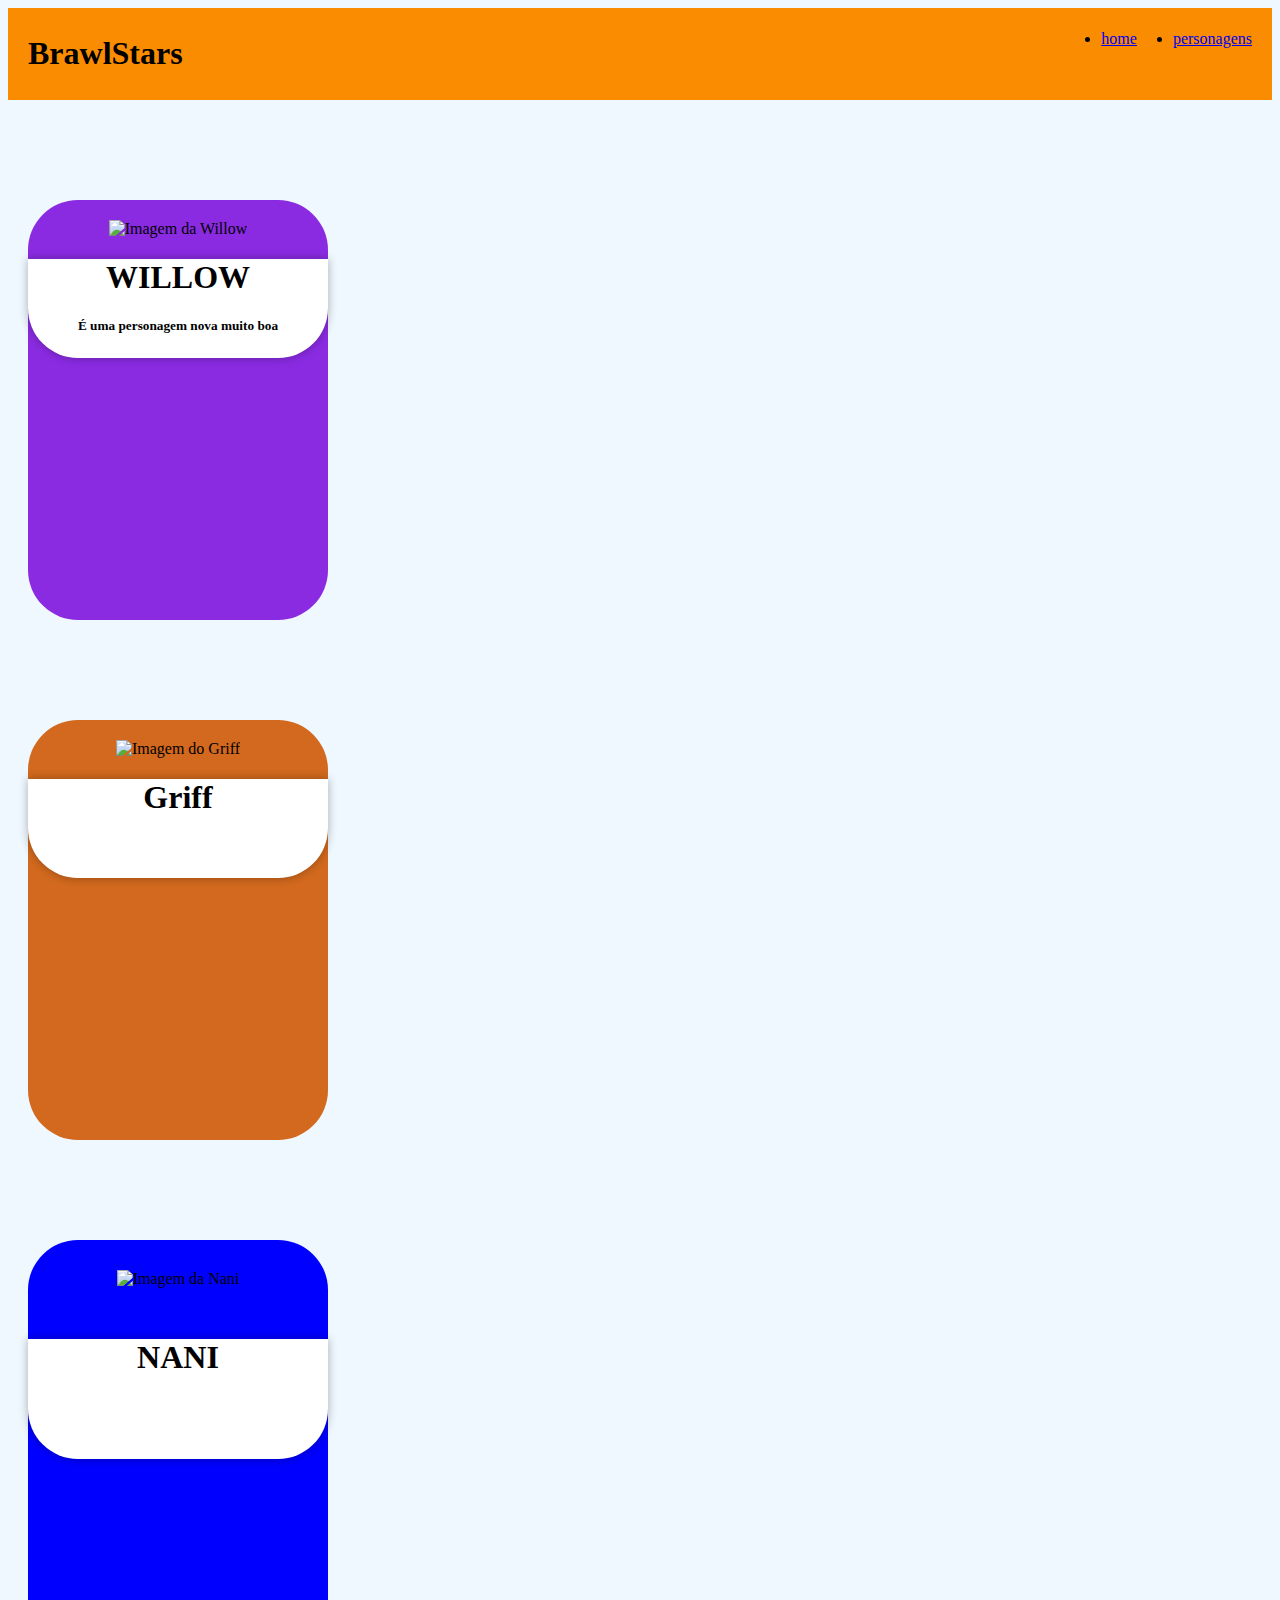
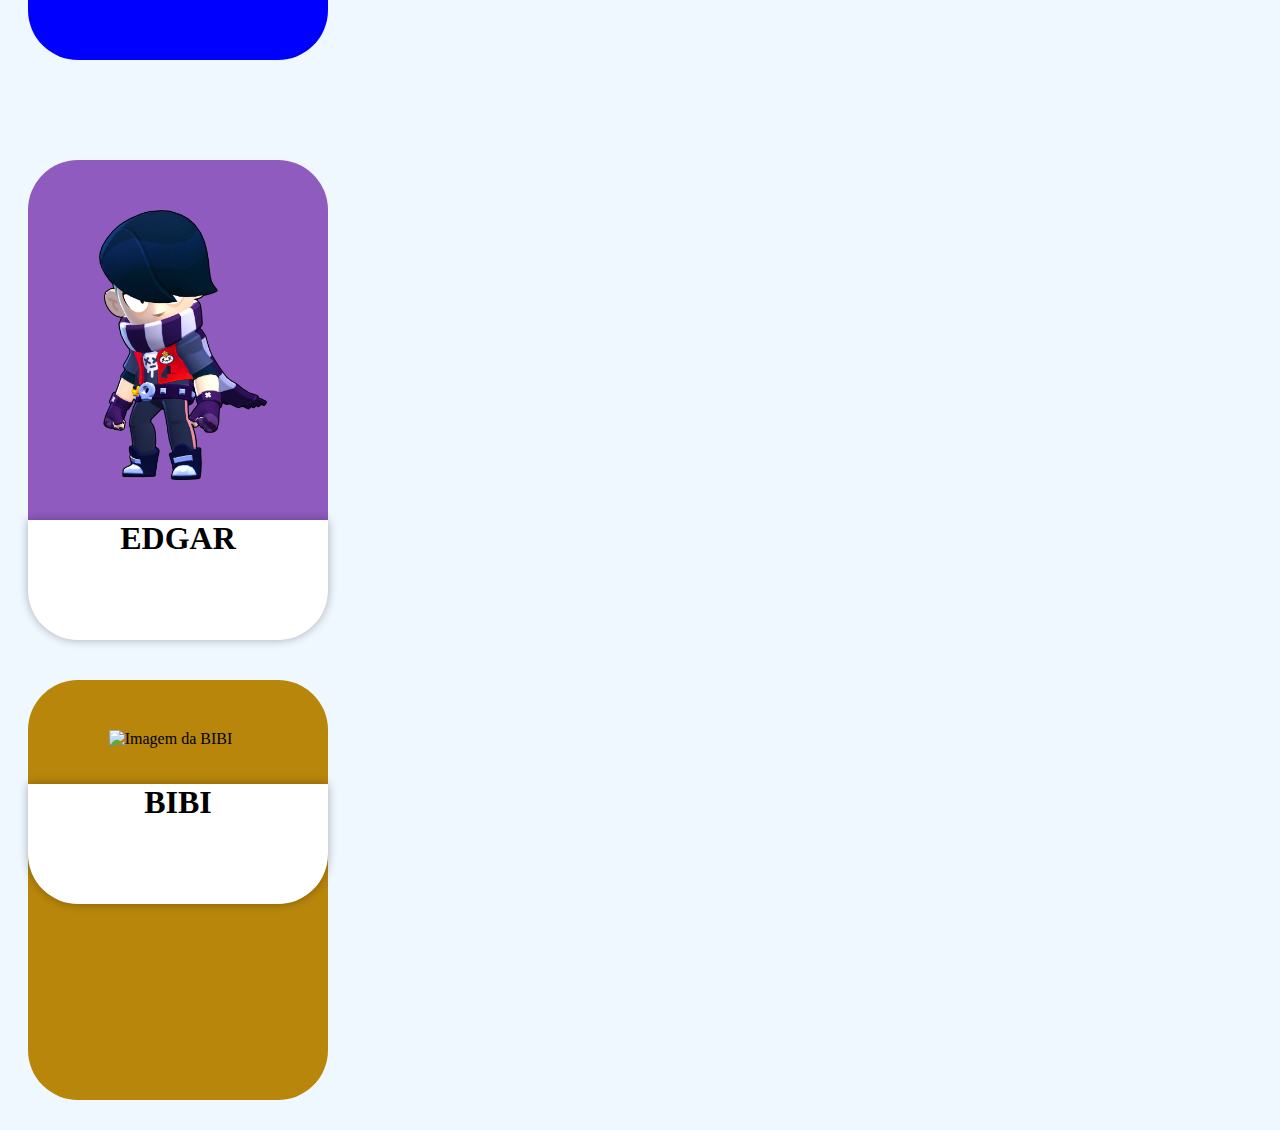
==== personagens.html @ eedab05a "Create personagens.html" ====
<!DOCTYPE html>
<html lang="en">
<head>
    <meta charset="UTF-8">
    <meta name="viewport" content="width=device-width, initial-scale=1.0">
    <title>Document</title>
    <link rel="stylesheet" href="style.css">
</head>
<body>
    <header>
        <h1>BrawlStars</h1>
        <nav>
            <ul>
                <li>
                    <a href="index.html">
                        home
                    </a>
                </li>
                <li>
                    <a href="personagens.html">  
                     personagens   
                    </a>
                </li>
            </ul>
        </nav>
    </header>
    
    <section>
        <!-- Cartao da WILLOW -->
        <article>

            <div class="classe-cartao" id="WILLOW">

                <img src="./assets/imagens/Willow_Skin-Default.webp" alt="Imagem da Willow" height="300px">

                <div class="texto">
                    <h1> WILLOW</h1>
                    <h5>
                        É uma personagem nova muito boa
                    </h5>
                </div>
            </div>

        </article>
        <!-- fim do cartao da Willow -->




        <!-- Cartão do Griff inicio -->
        <article>

            <div class="classe-cartao" id="Griff">
                <img src="./assets/imagens/Griff_Skin-Default.webp" alt="Imagem do Griff" height="300px">
                <div class="texto">
                    <h1>Griff</h1>
                    <h5></h5>
                </div>
            </div>
        </article>

        <!-- cartao do Griff fim -->

        <!-- Cartão do NANI inicio -->
        <article>

            <div class="classe-cartao" id="NANI">

                <img src="./assets/imagens/nani-brawl-stars-skin-retro.png" alt="Imagem da Nani" height="215px"
                    style="margin: 10px 0 30px 0 ;">
                <div
                    style="background-color: #ffffff;height: 120px;border-radius:0 0 50px 50px;box-shadow:0 0 10px #00000050;">

                    <h1>NANI</h1>

                </div>
            </div>
        </article>
        <!-- cartao do NANI fim -->

        <!-- Ínicio do cartao da Edgar  -->
        <article>

            <div class="classe-cartao" style="background-color: rgb(143, 91, 191);">

                <img src="./assets/imagens/Edgar_Skin-Default.webp" alt="Imagem da Edgar" height="270px"
                    style="margin:30px 15px 15px 25px ;">

                <div
                    style="background-color: #ffffff;height:120px;border-radius:0 0 50px 50px;box-shadow:0 0 10px #00000050; ">

                    <h1>EDGAR</h1>
                </div>
            </div>
        </article>
        <!-- fim do cartao da Edgar -->

        <!-- inicio do cartao BIBI -->
        <article>

            <div class="classe-cartao"
                style="background-color: darkgoldenrod;height:400px;width:300px;text-align: center;border-radius:50px;margin:100px 0px 30px 20px;">

                <img src="./assets/imagens/Bibi_Skin-Default.webp" alt="Imagem da BIBI" height="270px"
                    style="margin:30px 15px 15px 0px;">

                <div
                    style="background-color:#ffffff;height:120px;border-radius:0 0 50px 50px;box-shadow:0 0 10px #00000050;">

                    <h1>BIBI</h1>
                </div>
        </article>
        <!-- fim do cartao da BIBI  -->
</section>

</body>
</html>
---- style.css ----
body {
        background-color: aliceblue;
    }

    header {
        background: #f98c00;
        padding:6px 20px;
        display: flex;
        justify-content: space-between;
    }

    nav ul {display: flex;
    gap: 36px;
}

    section {
        display:blocks;
        grid-template-columns: auto auto auto;
    }

    .classe-cartao {
        background-color: gray;
        height: 400px;
        width: 300px;
        text-align: center;
        border-radius: 50px;
        margin: 100px 0px 0px 20px;
        padding: 20px 0px 0px 0px;
    }

    .texto {
        background-color: white;
        height: 99px;
        border-radius: 0px 0px 50px 50px;
        box-shadow: 0 0 10px #00000050;
        background-color: white;
        height: 99px;
        border-radius: 0px 0px 50px 50px;
        box-shadow: 0 0 10px #00000050;
    }

    #WILLOW {
        background-color: blueviolet;
    }

    #Griff {
        background-color: chocolate;
    }

    #NANI {
        background-color: blue;
    }

    #EDGAR{
        background-color: rgb(143, 91, 191);
    }
    #BIBI{
        background-color:darkgoldenrod ;
    }

/* telemóvel */
@media screen and (max-width: 1024px) {
    body {
        background-color: rgba(255, 89, 0, 0.901);
    }

    .texto {
        background-color: white;
        height: 99px;
        border-radius: 0px 0px 50px 50px;
        box-shadow: 0 0 10px #00000050;
        background-color: white;
        height: 99px;
        border-radius: 0px 0px 50px 50px;
        box-shadow: 0 0 10px #00000050;
    }

}
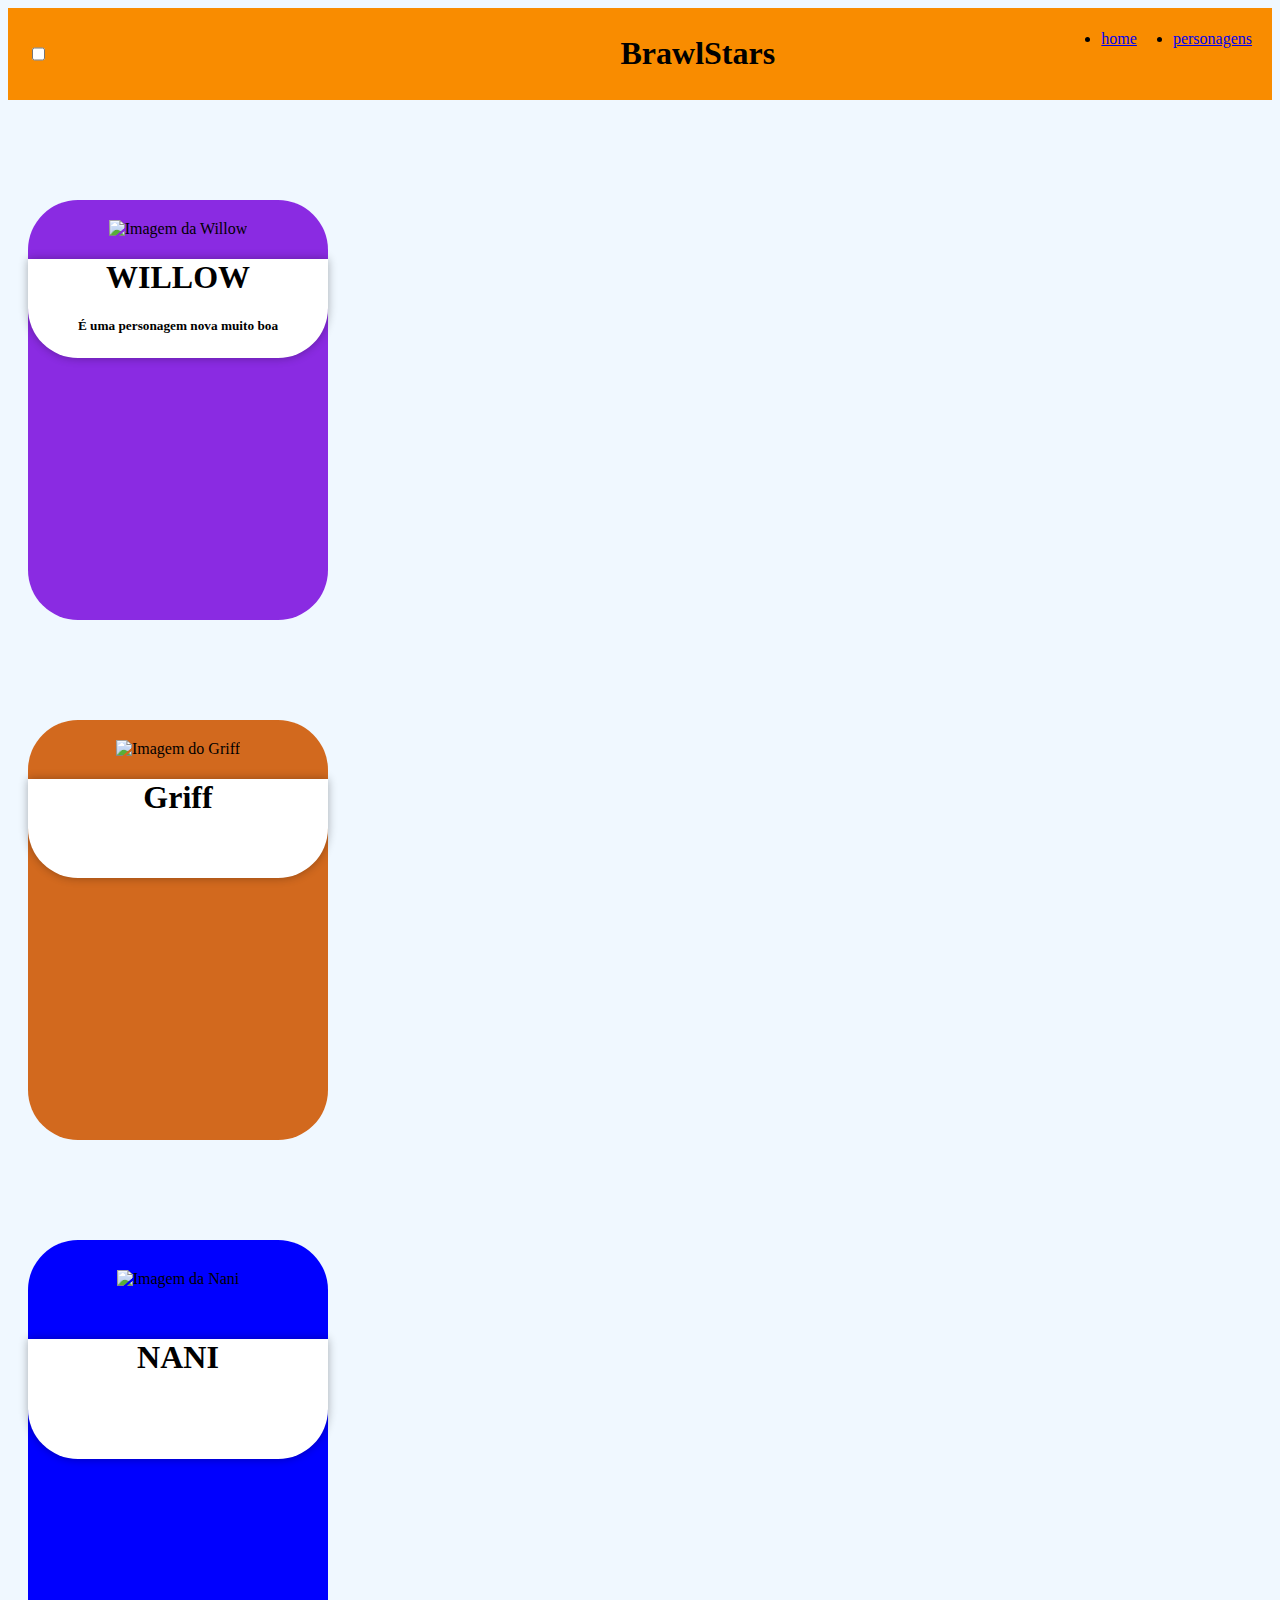
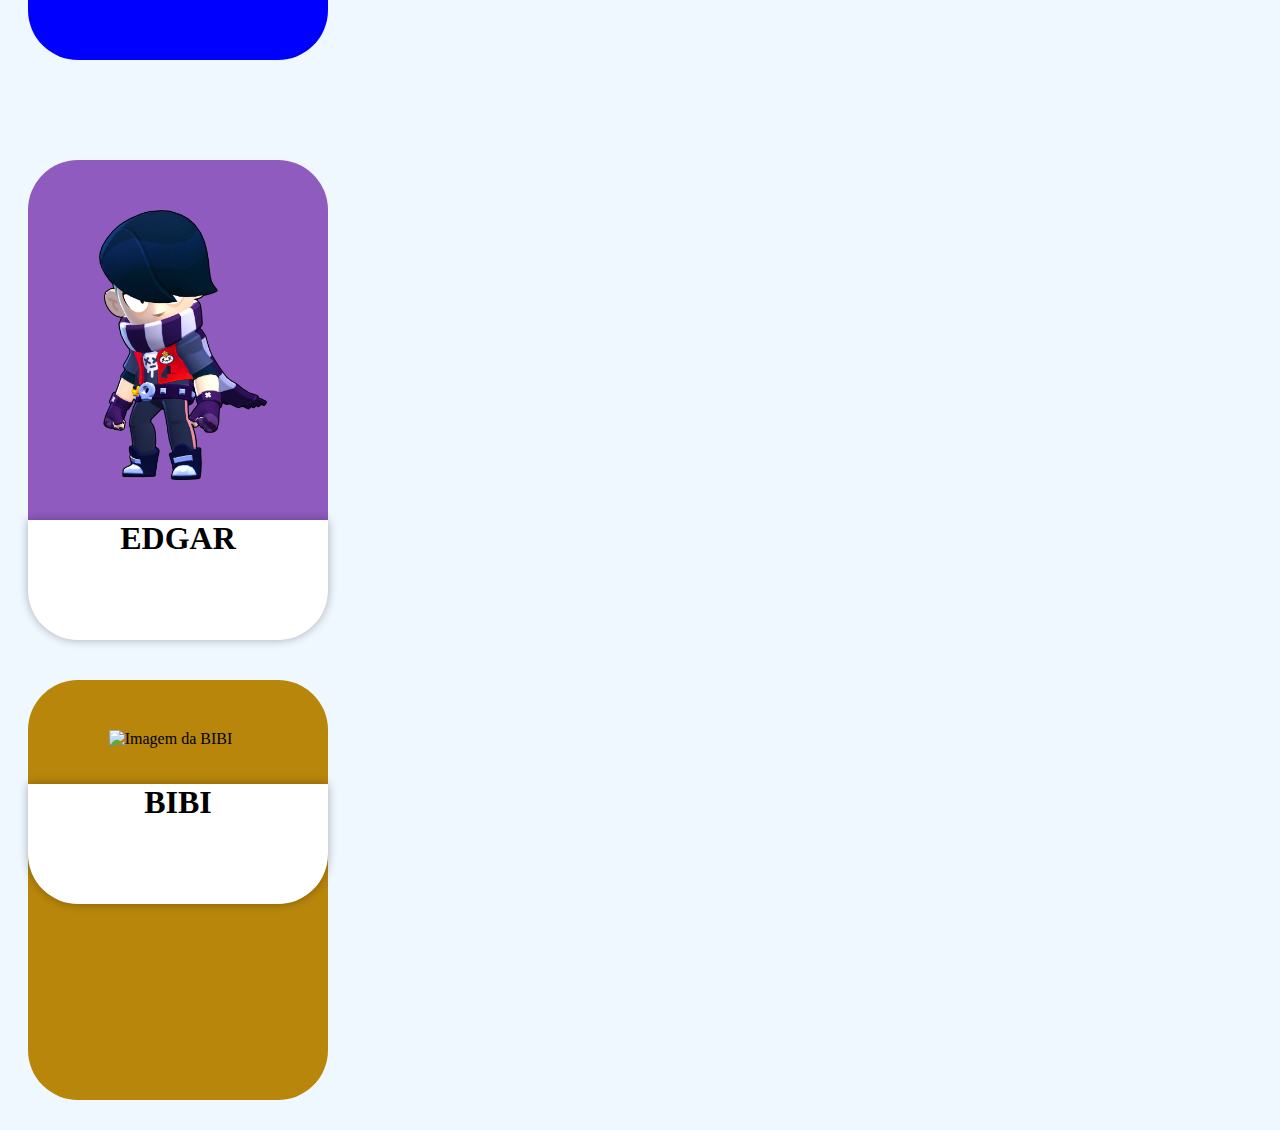
==== commit e513c982: "Update personagens.html" ====
--- a/personagens.html
+++ b/personagens.html
@@ -1,30 +1,40 @@
 <!DOCTYPE html>
 <html lang="en">
+
 <head>
     <meta charset="UTF-8">
     <meta name="viewport" content="width=device-width, initial-scale=1.0">
     <title>Document</title>
     <link rel="stylesheet" href="style.css">
 </head>
+
 <body>
     <header>
+        <input id="menu-hamburguer" type="checkbox" />
+        <label for="menu-hamburguer">
+            <div class="menu">
+                <span class="hamburguer"></span>
+            </div>
+        </label>
         <h1>BrawlStars</h1>
         <nav>
-            <ul>
+
+
+            <ul class="menu-hamburguer-elements show">
                 <li>
                     <a href="index.html">
                         home
                     </a>
                 </li>
                 <li>
-                    <a href="personagens.html">  
-                     personagens   
+                    <a href="personagens.html">
+                        personagens
                     </a>
                 </li>
             </ul>
         </nav>
     </header>
-    
+
     <section>
         <!-- Cartao da WILLOW -->
         <article>
@@ -111,711 +121,8 @@
                 </div>
         </article>
         <!-- fim do cartao da BIBI  -->
-</section>
+    </section>
 
 </body>
+
 </html>
-
-
-
-
-
-
-
-
-
-
-
-
-
-
-
-
-
-
-
-
-
-
-
-
-
-
-
-
-
-
-
-
-
-
-
-
-
-
-
-
-
-
-
-
-
-
-
-
-
-
-
-
-
-
-
-
-
-
-
-
-
-
-
-
-
-
-
-
-
-
-
-
-
-
-
-
-
-
-
-
-
-
-
-
-
-
-
-
-
-
-
-
-
-
-
-
-
-
-
-
-
-
-
-
-
-
-
-
-
-
-
-
-
-
-
-
-
-
-
-
-
-
-
-
-
-
-
-
-
-
-
-
-
-
-
-
-
-
-
-
-
-
-
-
-
-
-
-
-
-
-
-
-
-
-
-
-
-
-
-
-
-
-
-
-
-
-
-
-
-
-
-
-
-
-
-
-
-
-
-
-
-
-
-
-
-
-
-
-
-
-
-
-
-
-
-
-
-
-
-
-
-
-
-
-
-
-
-
-
-
-
-
-
-
-
-
-
-
-
-
-
-
-
-
-
-
-
-
-
-
-
-
-
-
-
-
-
-
-
-
-
-
-
-
-
-
-
-
-
-
-
-
-
-
-
-
-
-
-
-
-
-
-
-
-
-
-
-
-
-
-
-
-
-
-
-
-
-
-
-
-
-
-
-
-
-
-
-
-
-
-
-
-
-
-
-
-
-
-
-
-
-
-
-
-
-
-
-
-
-
-
-
-
-
-
-
-
-
-
-
-
-
-
-
-
-
-
-
-
-
-
-
-
-
-
-
-
-
-
-
-
-
-
-
-
-
-
-
-
-
-
-
-
-
-
-
-
-
-
-
-
-
-
-
-
-
-
-
-
-
-
-
-
-
-
-
-
-
-
-
-
-
-
-
-
-
-
-
-
-
-
-
-
-
-
-
-
-
-
-
-
-
-
-
-
-
-
-
-
-
-
-
-
-
-
-
-
-
-
-
-
-
-
-
-
-
-
-
-
-
-
-
-
-
-
-
-
-
-
-
-
-
-
-
-
-
-
-
-
-
-
-
-
-
-
-
-
-
-
-
-
-
-
-
-
-
-
-
-
-
-
-
-
-
-
-
-
-
-
-
-
-
-
-
-
-
-
-
-
-
-
-
-
-
-
-
-
-
-
-
-
-
-
-
-
-
-
-
-
-
-
-
-
-
-
-
-
-
-
-
-
-
-
-
-
-
-
-
-
-
-
-
-
-
-
-
-
-
-
-
-
-
-
-
-
-
-
-
-
-
-
-
-
-
-
-
-
-
-
-
-
-
-
-
-
-
-
-
-
-
-
-
-
-
-
-
-
-
-
-
-
-
-
-
-
-
-
-
-
-
-
-
-
-
-
-
-
-
-
-
-
-
-
-
-
-
-
-
-
-
-
-
-
-
-
-
-
-
-
-
-
-
-
-
-
-
-
-
-
-
-
-
-
-
-
-
-
-
-
-
-
-
-
-
-
-
-
-
-
-
-
-
-
-
-
-
-
-
-
-
-
-
-
-
-
-
-
-
-
-
-
-
-
-
-
-
-
-
-
-
-
-
-
-
-
-
-
-
-
-
-
-
-
-
-
-
-
-
-
-
-
-
-
-
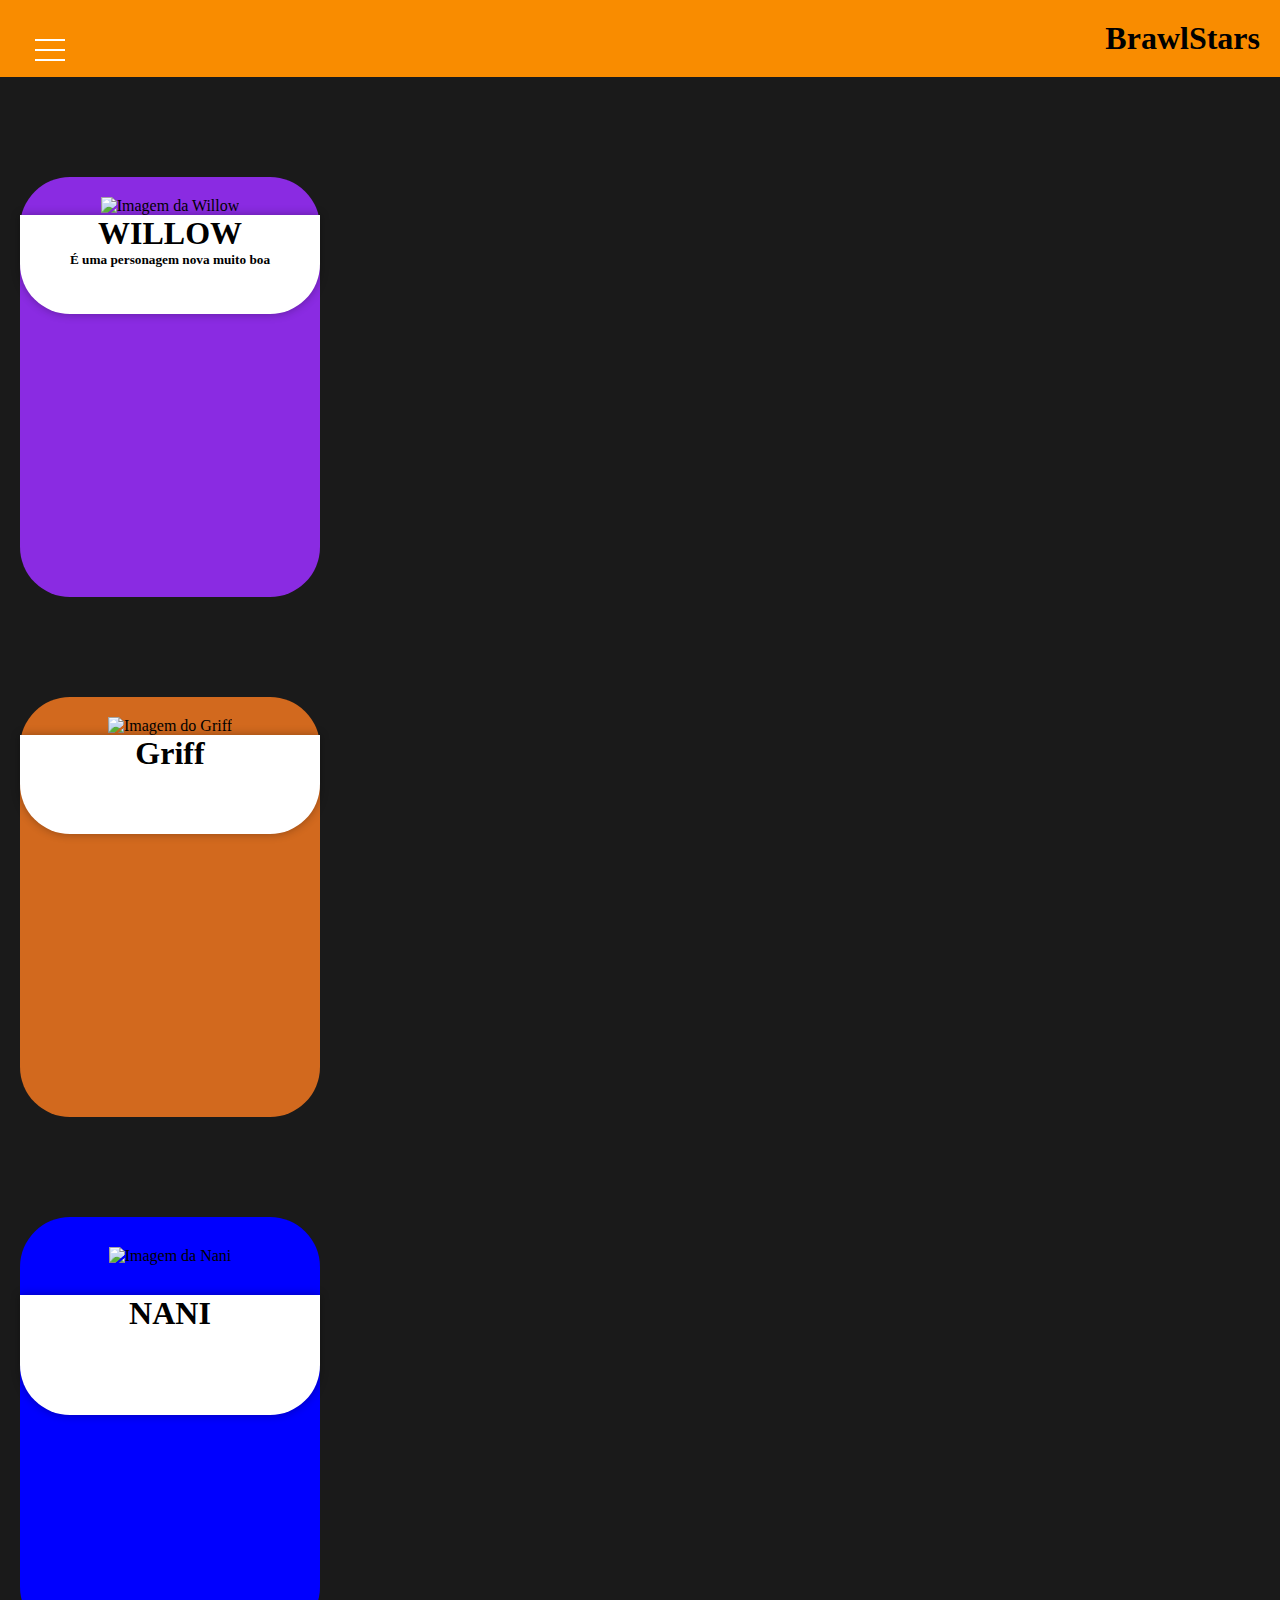
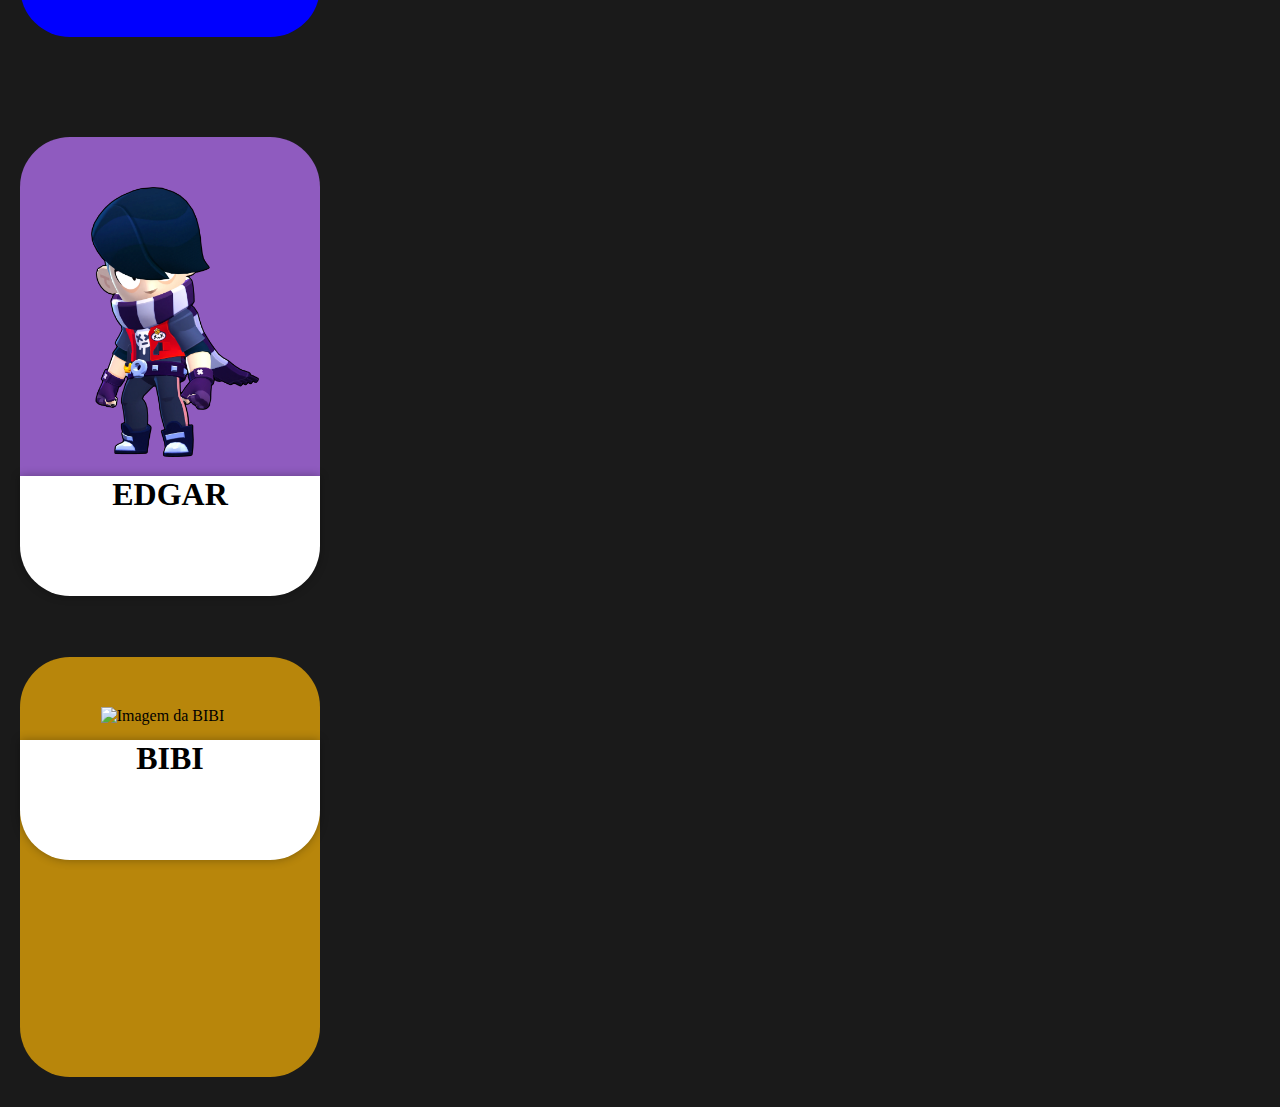
==== commit eba12c33: "Update language to Portuguese in personagens.html" ====
--- a/personagens.html
+++ b/personagens.html
@@ -1,10 +1,10 @@
 <!DOCTYPE html>
-<html lang="en">
+<html lang="pt">
 
 <head>
     <meta charset="UTF-8">
     <meta name="viewport" content="width=device-width, initial-scale=1.0">
-    <title>Document</title>
+    <title>BrawlStars</title>
     <link rel="stylesheet" href="style.css">
 </head>
 
@@ -18,8 +18,6 @@
         </label>
         <h1>BrawlStars</h1>
         <nav>
-
-
             <ul class="menu-hamburguer-elements show">
                 <li>
                     <a href="index.html">
@@ -125,4 +123,4 @@
 
 </body>
 
-</html>
+</html>--- a/style.css
+++ b/style.css
@@ -1,31 +1,199 @@
+* {
+    margin: 0;
+    padding: 0;
+}
+
+body {
+    background-color: #1a1a1a;
+}
+
+header {
+    background: #f98c00;
+    padding: 20px;
+    display: flex;
+    justify-content: space-between;
+}
+
+nav a {
+    color: white;
+    /* text-transform: capitalize; */
+    text-transform: uppercase;
+    /* font-size: 18pt; */
+    font-size: 22pt;
+
+}
+
+nav {
+    position: absolute;
+    left: -400px;
+    top: 0;
+    color: #ffffff;
+    background-color: #000000b3;
+    width: 320px;
+    height: 100%;
+    padding: 100px 16px;
+}
+
+nav ul {
+    display: flex;
+    /* gap: 36px; */
+    flex-direction: column;
+}
+
+
+section {
+    display: blocks;
+    grid-template-columns: auto auto auto;
+}
+
+.classe-cartao {
+    background-color: gray;
+    height: 400px;
+    width: 300px;
+    text-align: center;
+    border-radius: 50px;
+    margin: 100px 0px 0px 20px;
+    padding: 20px 0px 0px 0px;
+}
+
+.texto {
+    background-color: white;
+    height: 99px;
+    border-radius: 0px 0px 50px 50px;
+    box-shadow: 0 0 10px #00000050;
+    background-color: white;
+    height: 99px;
+    border-radius: 0px 0px 50px 50px;
+    box-shadow: 0 0 10px #00000050;
+}
+
+#WILLOW {
+    background-color: blueviolet;
+}
+
+#Griff {
+    background-color: chocolate;
+}
+
+#NANI {
+    background-color: blue;
+}
+
+#EDGAR {
+    background-color: rgb(143, 91, 191);
+}
+
+#BIBI {
+    background-color: darkgoldenrod;
+}
+
+/* codigo do menu hamburguer */
+.menu-hamburger {
+    width: 100%;
+    display: flex;
+    justify-content: center;
+}
+
+.menu-hamburguer-elements {
+    display: flex;
+    width: 80%;
+    height: 10vh;
+    justify-content: space-around;
+    align-items: center;
+}
+
+.menu-hamburguer-elements li {
+    list-style: none;
+    font-size: 1.4rem;
+    margin: 2rem 0;
+    font-size: 1.4rem;
+    list-style: none;
+}
+
+.menu-hamburguer-elements a {
+    color: white;
+    text-decoration: none;
+}
+
+.menu-hamburguer-elements a:hover {
+    color:  #f98c00;
+}
+
+
+/* BOTÃO MENU HAMBURGUER */
+
+
+.hamburguer {
+    position: relative;
+    display: block;
+    background: #fff;
+    width: 30px;
+    height: 2px;
+    top: 29px;
+    left: 15px;
+    transition: 0.5s ease-in-out;
+    z-index: 9999;
+}
+
+input:checked ~ nav {
+    left: 0;
+}
+
+.hamburguer:before,
+.hamburguer:after {
+    background: #ffff;
+    content: '';
+    display: block;
+    width: 100%;
+    height: 100%;
+    position: absolute;
+    transition: 0.5s ease-in-out;
+}
+
+.hamburguer:before {
+    top: -10px;
+}
+
+.hamburguer:after {
+    bottom: -10px;
+}
+
+input {
+    display: none;
+}
+
+/* rotação dos elementos do span */
+input:checked~label .hamburguer {
+    transform: rotate(45deg);
+}
+
+input:checked~label .hamburguer:before {
+    transform: rotate(90deg);
+    top: 0;
+}
+
+input:checked~label .hamburguer:after {
+    transform: rotate(90deg);
+    bottom: 0;
+}
+
+input:checked~.menu-hamburguer-elements {
+    left: 0;
+}
+
+/* codigo do menu hamburguer */
+
+
+
+
+
+
+
+
+/* telemóvel */
+@media screen and (max-width: 1024px) {
     body {
-        background-color: aliceblue;
-    }
-
-    header {
-        background: #f98c00;
-        padding:6px 20px;
-        display: flex;
-        justify-content: space-between;
-    }
-
-    nav ul {display: flex;
-    gap: 36px;
-}
-
-    section {
-        display:blocks;
-        grid-template-columns: auto auto auto;
-    }
-
-    .classe-cartao {
-        background-color: gray;
-        height: 400px;
-        width: 300px;
-        text-align: center;
-        border-radius: 50px;
-        margin: 100px 0px 0px 20px;
-        padding: 20px 0px 0px 0px;
+        background-color: #000000b3;
     }
 
     .texto {
@@ -39,3490 +207,4 @@
         box-shadow: 0 0 10px #00000050;
     }
 
-    #WILLOW {
-        background-color: blueviolet;
-    }
-
-    #Griff {
-        background-color: chocolate;
-    }
-
-    #NANI {
-        background-color: blue;
-    }
-
-    #EDGAR{
-        background-color: rgb(143, 91, 191);
-    }
-    #BIBI{
-        background-color:darkgoldenrod ;
-    }
-
-/* telemóvel */
-@media screen and (max-width: 1024px) {
-    body {
-        background-color: rgba(255, 89, 0, 0.901);
-    }
-
-    .texto {
-        background-color: white;
-        height: 99px;
-        border-radius: 0px 0px 50px 50px;
-        box-shadow: 0 0 10px #00000050;
-        background-color: white;
-        height: 99px;
-        border-radius: 0px 0px 50px 50px;
-        box-shadow: 0 0 10px #00000050;
-    }
-
-}
-
-
-
-
-
-
-
-
-
-
-
-
-
-
-
-
-
-
-
-
-
-
-
-
-
-
-
-
-
-
-
-
-
-
-
-
-
-
-
-
-
-
-
-
-
-
-
-
-
-
-
-
-
-
-
-
-
-
-
-
-
-
-
-
-
-
-
-
-
-
-
-
-
-
-
-
-
-
-
-
-
-
-
-
-
-
-
-
-
-
-
-
-
-
-
-
-
-
-
-
-
-
-
-
-
-
-
-
-
-
-
-
-
-
-
-
-
-
-
-
-
-
-
-
-
-
-
-
-
-
-
-
-
-
-
-
-
-
-
-
-
-
-
-
-
-
-
-
-
-
-
-
-
-
-
-
-
-
-
-
-
-
-
-
-
-
-
-
-
-
-
-
-
-
-
-
-
-
-
-
-
-
-
-
-
-
-
-
-
-
-
-
-
-
-
-
-
-
-
-
-
-
-
-
-
-
-
-
-
-
-
-
-
-
-
-
-
-
-
-
-
-
-
-
-
-
-
-
-
-
-
-
-
-
-
-
-
-
-
-
-
-
-
-
-
-
-
-
-
-
-
-
-
-
-
-
-
-
-
-
-
-
-
-
-
-
-
-
-
-
-
-
-
-
-
-
-
-
-
-
-
-
-
-
-
-
-
-
-
-
-
-
-
-
-
-
-
-
-
-
-
-
-
-
-
-
-
-
-
-
-
-
-
-
-
-
-
-
-
-
-
-
-
-
-
-
-
-
-
-
-
-
-
-
-
-
-
-
-
-
-
-
-
-
-
-
-
-
-
-
-
-
-
-
-
-
-
-
-
-
-
-
-
-
-
-
-
-
-
-
-
-
-
-
-
-
-
-
-
-
-
-
-
-
-
-
-
-
-
-
-
-
-
-
-
-
-
-
-
-
-
-
-
-
-
-
-
-
-
-
-
-
-
-
-
-
-
-
-
-
-
-
-
-
-
-
-
-
-
-
-
-
-
-
-
-
-
-
-
-
-
-
-
-
-
-
-
-
-
-
-
-
-
-
-
-
-
-
-
-
-
-
-
-
-
-
-
-
-
-
-
-
-
-
-
-
-
-
-
-
-
-
-
-
-
-
-
-
-
-
-
-
-
-
-
-
-
-
-
-
-
-
-
-
-
-
-
-
-
-
-
-
-
-
-
-
-
-
-
-
-
-
-
-
-
-
-
-
-
-
-
-
-
-
-
-
-
-
-
-
-
-
-
-
-
-
-
-
-
-
-
-
-
-
-
-
-
-
-
-
-
-
-
-
-
-
-
-
-
-
-
-
-
-
-
-
-
-
-
-
-
-
-
-
-
-
-
-
-
-
-
-
-
-
-
-
-
-
-
-
-
-
-
-
-
-
-
-
-
-
-
-
-
-
-
-
-
-
-
-
-
-
-
-
-
-
-
-
-
-
-
-
-
-
-
-
-
-
-
-
-
-
-
-
-
-
-
-
-
-
-
-
-
-
-
-
-
-
-
-
-
-
-
-
-
-
-
-
-
-
-
-
-
-
-
-
-
-
-
-
-
-
-
-
-
-
-
-
-
-
-
-
-
-
-
-
-
-
-
-
-
-
-
-
-
-
-
-
-
-
-
-
-
-
-
-
-
-
-
-
-
-
-
-
-
-
-
-
-
-
-
-
-
-
-
-
-
-
-
-
-
-
-
-
-
-
-
-
-
-
-
-
-
-
-
-
-
-
-
-
-
-
-
-
-
-
-
-
-
-
-
-
-
-
-
-
-
-
-
-
-
-
-
-
-
-
-
-
-
-
-
-
-
-
-
-
-
-
-
-
-
-
-
-
-
-
-
-
-
-
-
-
-
-
-
-
-
-
-
-
-
-
-
-
-
-
-
-
-
-
-
-
-
-
-
-
-
-
-
-
-
-
-
-
-
-
-
-
-
-
-
-
-
-
-
-
-
-
-
-
-
-
-
-
-
-
-
-
-
-
-
-
-
-
-
-
-
-
-
-
-
-
-
-
-
-
-
-
-
-
-
-
-
-
-
-
-
-
-
-
-
-
-
-
-
-
-
-
-
-
-
-
-
-
-
-
-
-
-
-
-
-
-
-
-
-
-
-
-
-
-
-
-
-
-
-
-
-
-
-
-
-
-
-
-
-
-
-
-
-
-
-
-
-
-
-
-
-
-
-
-
-
-
-
-
-
-
-
-
-
-
-
-
-
-
-
-
-
-
-
-
-
-
-
-
-
-
-
-
-
-
-
-
-
-
-
-
-
-
-
-
-
-
-
-
-
-
-
-
-
-
-
-
-
-
-
-
-
-
-
-
-
-
-
-
-
-
-
-
-
-
-
-
-
-
-
-
-
-
-
-
-
-
-
-
-
-
-
-
-
-
-
-
-
-
-
-
-
-
-
-
-
-
-
-
-
-
-
-
-
-
-
-
-
-
-
-
-
-
-
-
-
-
-
-
-
-
-
-
-
-
-
-
-
-
-
-
-
-
-
-
-
-
-
-
-
-
-
-
-
-
-
-
-
-
-
-
-
-
-
-
-
-
-
-
-
-
-
-
-
-
-
-
-
-
-
-
-
-
-
-
-
-
-
-
-
-
-
-
-
-
-
-
-
-
-
-
-
-
-
-
-
-
-
-
-
-
-
-
-
-
-
-
-
-
-
-
-
-
-
-
-
-
-
-
-
-
-
-
-
-
-
-
-
-
-
-
-
-
-
-
-
-
-
-
-
-
-
-
-
-
-
-
-
-
-
-
-
-
-
-
-
-
-
-
-
-
-
-
-
-
-
-
-
-
-
-
-
-
-
-
-
-
-
-
-
-
-
-
-
-
-
-
-
-
-
-
-
-
-
-
-
-
-
-
-
-
-
-
-
-
-
-
-
-
-
-
-
-
-
-
-
-
-
-
-
-
-
-
-
-
-
-
-
-
-
-
-
-
-
-
-
-
-
-
-
-
-
-
-
-
-
-
-
-
-
-
-
-
-
-
-
-
-
-
-
-
-
-
-
-
-
-
-
-
-
-
-
-
-
-
-
-
-
-
-
-
-
-
-
-
-
-
-
-
-
-
-
-
-
-
-
-
-
-
-
-
-
-
-
-
-
-
-
-
-
-
-
-
-
-
-
-
-
-
-
-
-
-
-
-
-
-
-
-
-
-
-
-
-
-
-
-
-
-
-
-
-
-
-
-
-
-
-
-
-
-
-
-
-
-
-
-
-
-
-
-
-
-
-
-
-
-
-
-
-
-
-
-
-
-
-
-
-
-
-
-
-
-
-
-
-
-
-
-
-
-
-
-
-
-
-
-
-
-
-
-
-
-
-
-
-
-
-
-
-
-
-
-
-
-
-
-
-
-
-
-
-
-
-
-
-
-
-
-
-
-
-
-
-
-
-
-
-
-
-
-
-
-
-
-
-
-
-
-
-
-
-
-
-
-
-
-
-
-
-
-
-
-
-
-
-
-
-
-
-
-
-
-
-
-
-
-
-
-
-
-
-
-
-
-
-
-
-
-
-
-
-
-
-
-
-
-
-
-
-
-
-
-
-
-
-
-
-
-
-
-
-
-
-
-
-
-
-
-
-
-
-
-
-
-
-
-
-
-
-
-
-
-
-
-
-
-
-
-
-
-
-
-
-
-
-
-
-
-
-
-
-
-
-
-
-
-
-
-
-
-
-
-
-
-
-
-
-
-
-
-
-
-
-
-
-
-
-
-
-
-
-
-
-
-
-
-
-
-
-
-
-
-
-
-
-
-
-
-
-
-
-
-
-
-
-
-
-
-
-
-
-
-
-
-
-
-
-
-
-
-
-
-
-
-
-
-
-
-
-
-
-
-
-
-
-
-
-
-
-
-
-
-
-
-
-
-
-
-
-
-
-
-
-
-
-
-
-
-
-
-
-
-
-
-
-
-
-
-
-
-
-
-
-
-
-
-
-
-
-
-
-
-
-
-
-
-
-
-
-
-
-
-
-
-
-
-
-
-
-
-
-
-
-
-
-
-
-
-
-
-
-
-
-
-
-
-
-
-
-
-
-
-
-
-
-
-
-
-
-
-
-
-
-
-
-
-
-
-
-
-
-
-
-
-
-
-
-
-
-
-
-
-
-
-
-
-
-
-
-
-
-
-
-
-
-
-
-
-
-
-
-
-
-
-
-
-
-
-
-
-
-
-
-
-
-
-
-
-
-
-
-
-
-
-
-
-
-
-
-
-
-
-
-
-
-
-
-
-
-
-
-
-
-
-
-
-
-
-
-
-
-
-
-
-
-
-
-
-
-
-
-
-
-
-
-
-
-
-
-
-
-
-
-
-
-
-
-
-
-
-
-
-
-
-
-
-
-
-
-
-
-
-
-
-
-
-
-
-
-
-
-
-
-
-
-
-
-
-
-
-
-
-
-
-
-
-
-
-
-
-
-
-
-
-
-
-
-
-
-
-
-
-
-
-
-
-
-
-
-
-
-
-
-
-
-
-
-
-
-
-
-
-
-
-
-
-
-
-
-
-
-
-
-
-
-
-
-
-
-
-
-
-
-
-
-
-
-
-
-
-
-
-
-
-
-
-
-
-
-
-
-
-
-
-
-
-
-
-
-
-
-
-
-
-
-
-
-
-
-
-
-
-
-
-
-
-
-
-
-
-
-
-
-
-
-
-
-
-
-
-
-
-
-
-
-
-
-
-
-
-
-
-
-
-
-
-
-
-
-
-
-
-
-
-
-
-
-
-
-
-
-
-
-
-
-
-
-
-
-
-
-
-
-
-
-
-
-
-
-
-
-
-
-
-
-
-
-
-
-
-
-
-
-
-
-
-
-
-
-
-
-
-
-
-
-
-
-
-
-
-
-
-
-
-
-
-
-
-
-
-
-
-
-
-
-
-
-
-
-
-
-
-
-
-
-
-
-
-
-
-
-
-
-
-
-
-
-
-
-
-
-
-
-
-
-
-
-
-
-
-
-
-
-
-
-
-
-
-
-
-
-
-
-
-
-
-
-
-
-
-
-
-
-
-
-
-
-
-
-
-
-
-
-
-
-
-
-
-
-
-
-
-
-
-
-
-
-
-
-
-
-
-
-
-
-
-
-
-
-
-
-
-
-
-
-
-
-
-
-
-
-
-
-
-
-
-
-
-
-
-
-
-
-
-
-
-
-
-
-
-
-
-
-
-
-
-
-
-
-
-
-
-
-
-
-
-
-
-
-
-
-
-
-
-
-
-
-
-
-
-
-
-
-
-
-
-
-
-
-
-
-
-
-
-
-
-
-
-
-
-
-
-
-
-
-
-
-
-
-
-
-
-
-
-
-
-
-
-
-
-
-
-
-
-
-
-
-
-
-
-
-
-
-
-
-
-
-
-
-
-
-
-
-
-
-
-
-
-
-
-
-
-
-
-
-
-
-
-
-
-
-
-
-
-
-
-
-
-
-
-
-
-
-
-
-
-
-
-
-
-
-
-
-
-
-
-
-
-
-
-
-
-
-
-
-
-
-
-
-
-
-
-
-
-
-
-
-
-
-
-
-
-
-
-
-
-
-
-
-
-
-
-
-
-
-
-
-
-
-
-
-
-
-
-
-
-
-
-
-
-
-
-
-
-
-
-
-
-
-
-
-
-
-
-
-
-
-
-
-
-
-
-
-
-
-
-
-
-
-
-
-
-
-
-
-
-
-
-
-
-
-
-
-
-
-
-
-
-
-
-
-
-
-
-
-
-
-
-
-
-
-
-
-
-
-
-
-
-
-
-
-
-
-
-
-
-
-
-
-
-
-
-
-
-
-
-
-
-
-
-
-
-
-
-
-
-
-
-
-
-
-
-
-
-
-
-
-
-
-
-
-
-
-
-
-
-
-
-
-
-
-
-
-
-
-
-
-
-
-
-
-
-
-
-
-
-
-
-
-
-
-
-
-
-
-
-
-
-
-
-
-
-
-
-
-
-
-
-
-
-
-
-
-
-
-
-
-
-
-
-
-
-
-
-
-
-
-
-
-
-
-
-
-
-
-
-
-
-
-
-
-
-
-
-
-
-
-
-
-
-
-
-
-
-
-
-
-
-
-
-
-
-
-
-
-
-
-
-
-
-
-
-
-
-
-
-
-
-
-
-
-
-
-
-
-
-
-
-
-
-
-
-
-
-
-
-
-
-
-
-
-
-
-
-
-
-
-
-
-
-
-
-
-
-
-
-
-
-
-
-
-
-
-
-
-
-
-
-
-
-
-
-
-
-
-
-
-
-
-
-
-
-
-
-
-
-
-
-
-
-
-
-
-
-
-
-
-
-
-
-
-
-
-
-
-
-
-
-
-
-
-
-
-
-
-
-
-
-
-
-
-
-
-
-
-
-
-
-
-
-
-
-
-
-
-
-
-
-
-
-
-
-
-
-
-
-
-
-
-
-
-
-
-
-
-
-
-
-
-
-
-
-
-
-
-
-
-
-
-
-
-
-
-
-
-
-
-
-
-
-
-
-
-
-
-
-
-
-
-
-
-
-
-
-
-
-
-
-
-
-
-
-
-
-
-
-
-
-
-
-
-
-
-
-
-
-
-
-
-
-
-
-
-
-
-
-
-
-
-
-
-
-
-
-
-
-
-
-
-
-
-
-
-
-
-
-
-
-
-
-
-
-
-
-
-
-
-
-
-
-
-
-
-
-
-
-
-
-
-
-
-
-
-
-
-
-
-
-
-
-
-
-
-
-
-
-
-
-
-
-
-
-
-
-
-
-
-
-
-
-
-
-
-
-
-
-
-
-
-
-
-
-
-
-
-
-
-
-
-
-
-
-
-
-
-
-
-
-
-
-
-
-
-
-
-
-
-
-
-
-
-
-
-
-
-
-
-
-
-
-
-
-
-
-
-
-
-
-
-
-
-
-
-
-
-
-
-
-
-
-
-
-
-
-
-
-
-
-
-
-
-
-
-
-
-
-
-
-
-
-
-
-
-
-
-
-
-
-
-
-
-
-
-
-
-
-
-
-
-
-
-
-
-
-
-
-
-
-
-
-
-
-
-
-
-
-
-
-
-
-
-
-
-
-
-
-
-
-
-
-
-
-
-
-
-
-
-
-
-
-
-
-
-
-
-
-
-
-
-
-
-
-
-
-
-
-
-
-
-
-
-
-
-
-
-
-
-
-
-
-
-
-
-
-
-
-
-
-
-
-
-
-
-
-
-
-
-
-
-
-
-
-
-
-
-
-
-
-
-
-
-
-
-
-
-
-
-
-
-
-
-
-
-
-
-
-
-
-
-
-
-
-
-
-
-
-
-
-
-
-
-
-
-
-
-
-
-
-
-
-
-
-
-
-
-
-
-
-
-
-
-
-
-
-
-
-
-
-
-
-
-
-
-
-
-
-
-
-
-
-
-
-
-
-
-
-
-
-
-
-
-
-
-
-
-
-
-
-
-
-
-
-
-
-
-
-
-
-
-
-
-
-
-
-
-
-
-
-
-
-
-
-
-
-
-
-
-
-
-
-
-
-
-
-
-
-
-
-
-
-
-
-
-
-
-
-
-
-
-
-
-
-
-
-
-
-
-
-
-
-
-
-
-
-
-
-
-
-
-
-
-
-
-
-
-
-
-
-
-
-
-
-
-
-
-
-
-
-
-
-
-
-
-
-
-
-
-
-
-
-
-
-
-
-
-
-
-
-
-
-
-
-
-
-
-
-
-
-
-
-
-
-
-
-
-
-
-
-
-
-
-
-
-
-
-
-
-
-
-
-
-
-
-
-
-
-
-
-
-
-
-
-
-
-
-
-
-
-
-
-
-
-
-
+}